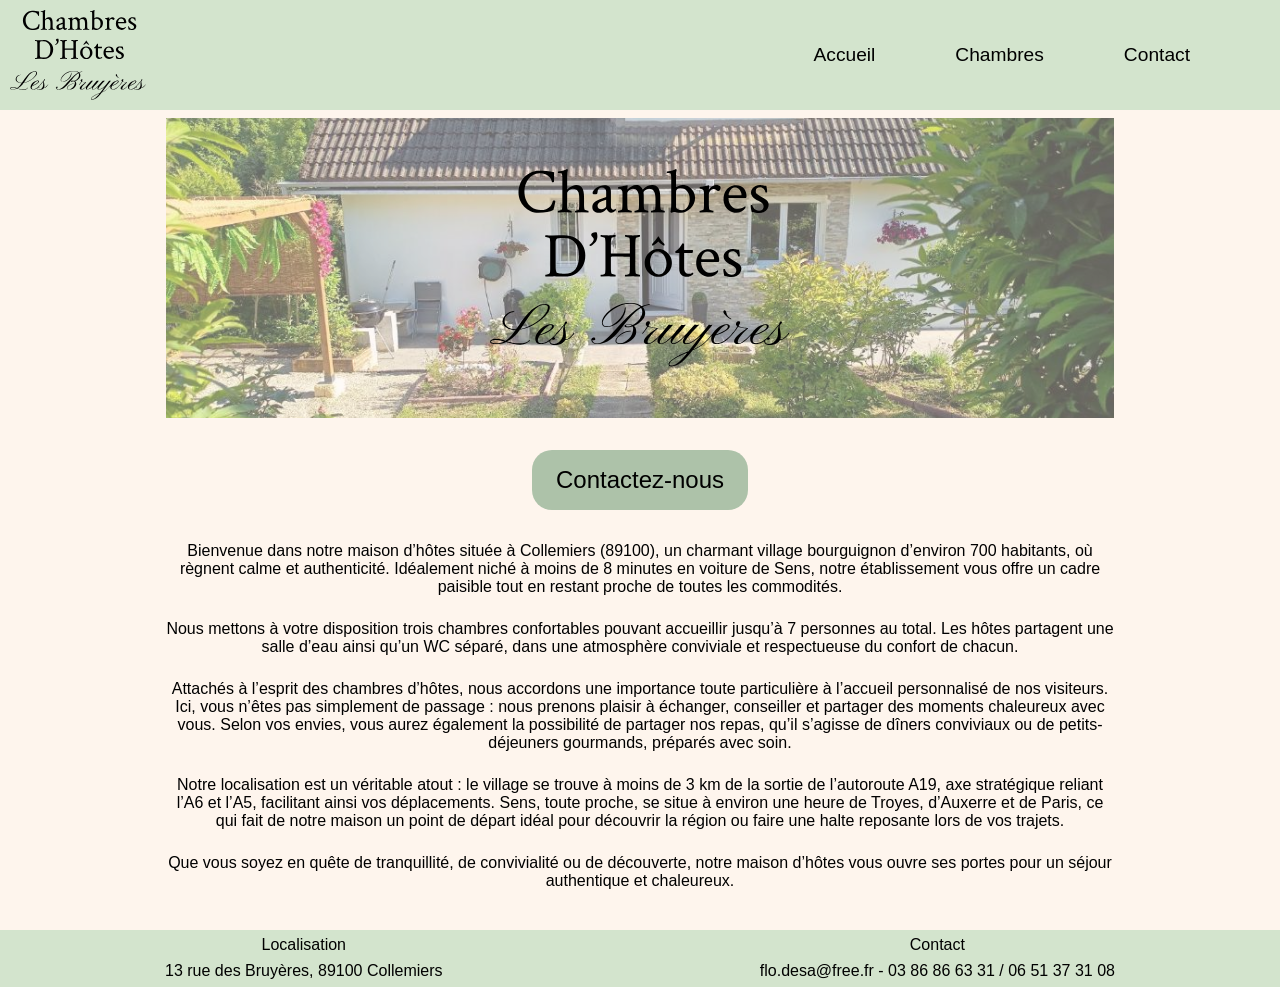
==== chambres.html @ 91926321 "Add chambres & contact" ====
<!DOCTYPE html>
<html lang="en">
<head>
    <meta charset="UTF-8">
    <meta name="viewport" content="width=device-width, initial-scale=1.0">
    <title>Chambres d'hôtes des Bruyères</title>
    <link rel="stylesheet" href="style.css">
</head>
<body>
    <div id="header"></div>

    <main id="mainAccueil">

        <div class="main-content">
            <img src="elements/Photo_Jardin_17.jpg" alt="Chambres d'hôtes des Bruyères" class="main-image">
            <img src="elements/Logo_ChambresDHotesLesBruyeres.svg" alt="Chambres d'hôtes des Bruyères" class="main-logo">
        </div>

        <button class="button" onclick="window.location.href='contact.html'">Contactez-nous</button>

        <div class="div-p">
            <p>
                Bienvenue dans notre maison d’hôtes située à Collemiers (89100), 
                un charmant village bourguignon d’environ 700 habitants, 
                où règnent calme et authenticité. 
                Idéalement niché à moins de 8 minutes en voiture de Sens, 
                notre établissement vous offre un cadre paisible tout en restant 
                proche de toutes les commodités.
            </p>
            <p>
                Nous mettons à votre disposition trois chambres confortables 
                pouvant accueillir jusqu’à 7 personnes au total. 
                Les hôtes partagent une salle d’eau ainsi qu’un WC séparé, 
                dans une atmosphère conviviale et respectueuse du confort de chacun.
            </p>
            <p>
                Attachés à l’esprit des chambres d’hôtes, 
                nous accordons une importance toute particulière à l’accueil 
                personnalisé de nos visiteurs. 
                Ici, vous n’êtes pas simplement de passage : nous prenons plaisir à échanger, 
                conseiller et partager des moments chaleureux avec vous. Selon vos envies, 
                vous aurez également la possibilité de partager nos repas, 
                qu’il s’agisse de dîners conviviaux ou de petits-déjeuners gourmands, 
                préparés avec soin.
            </p>
            <p>
                Notre localisation est un véritable atout : 
                le village se trouve à moins de 3 km de la sortie de l’autoroute A19, 
                axe stratégique reliant l’A6 et l’A5, facilitant ainsi vos déplacements. 
                Sens, toute proche, se situe à environ une heure de Troyes, d’Auxerre et de Paris, 
                ce qui fait de notre maison un point de départ idéal pour 
                découvrir la région ou faire une halte reposante lors de vos trajets.
            </p>
            <p>
                Que vous soyez en quête de tranquillité, de convivialité ou de découverte, 
                notre maison d’hôtes vous ouvre ses portes pour un séjour authentique et chaleureux.
            </p>
        </div>

    </main>

    <div id="footer"></div>

    <script>
        fetch("header.html")
            .then(res => res.text())
            .then(data => document.getElementById("header").innerHTML = data);

        fetch("footer.html")
            .then(res => res.text())
            .then(data => document.getElementById("footer").innerHTML = data);
    </script>
</body>
</html>
---- style.css ----
:root {
    --color-1: rgba(254, 245, 237, 1);
    --color-2: rgba(211, 228, 205, 1);
    --color-3: rgba(173, 194, 169, 1);
    --color-4: rgba(153, 167, 153, 1);
}

* {
    box-sizing: border-box;
    margin: 0;
    padding: 0;
}

html, body {
    font-family: 'Arial', sans-serif;
    background-color: var(--color-1);
    color: black;
    min-height: 100%;
}

body {
    display: flex;
    flex-direction: column;
}

main {
    flex: 1;
}

#header{
    background-color: var(--color-2);
    color: black;
    padding: 5px;
    display: flex;
    flex-direction: row;
    align-items: center;
    width: 100%;
}

.headerNav{
    color: black;
    text-decoration: none;
    font-size: 1.2rem;
} .headerNav:hover {
    text-decoration: underline;
} .headerNav:active {
    text-decoration: none;
}

#headerNavbar{
    display: flex;
    flex-direction: row;
    gap: 5rem;
    margin-left: auto;
    margin-right: 5rem;
}

#headerLogo{
    height: 90px;
}

#footer{
    background-color: var(--color-2);
    color: black;
    padding: 10px;
    text-align: center;
    width: 100%;
    display: flex;
    flex-direction: row;
    justify-content: space-around;
    bottom: 0;
    padding: 0.2rem;;
}

#footer-a{
    color: black;
    text-decoration: none;
} #footer a:hover {
    text-decoration: underline;
}

.footerColumn{
    display: flex;
    flex-direction: column;
    gap: 0.5rem;
}

.footerP{
    margin: 0;
}

#mainAccueil{
    display: flex;
    flex-direction: column;
    /*justify-content: center;*/
    align-items: center;
    padding: 0.5rem;
    gap: 2rem;
}

.main-content {
    width: 75%;
    height: 300px;
    display: flex;
    justify-content: center;
    align-items: center;
    position: relative;
}

.main-image {
    width: 100%;
    height: 100%;
    object-fit: cover;
    opacity: 0.6;
}

.main-logo {
    position: absolute;
    top: 50%;
    left: 50%;
    transform: translate(-50%, -50%);
    z-index: 1;
}

.button {
    padding: 1rem 1.5rem;
    font-size: 1.5rem;
    color: black;
    background-color: var(--color-3);
    border: none;
    border-radius: 20px;
    cursor: pointer;
}

.div-p{
    width: 75%;
    text-align: center;
    display: flex;
    justify-content: center;
    flex-direction: column;
    gap: 1.5rem;
    font-size: 1rem;
    margin-bottom: 2rem;
}
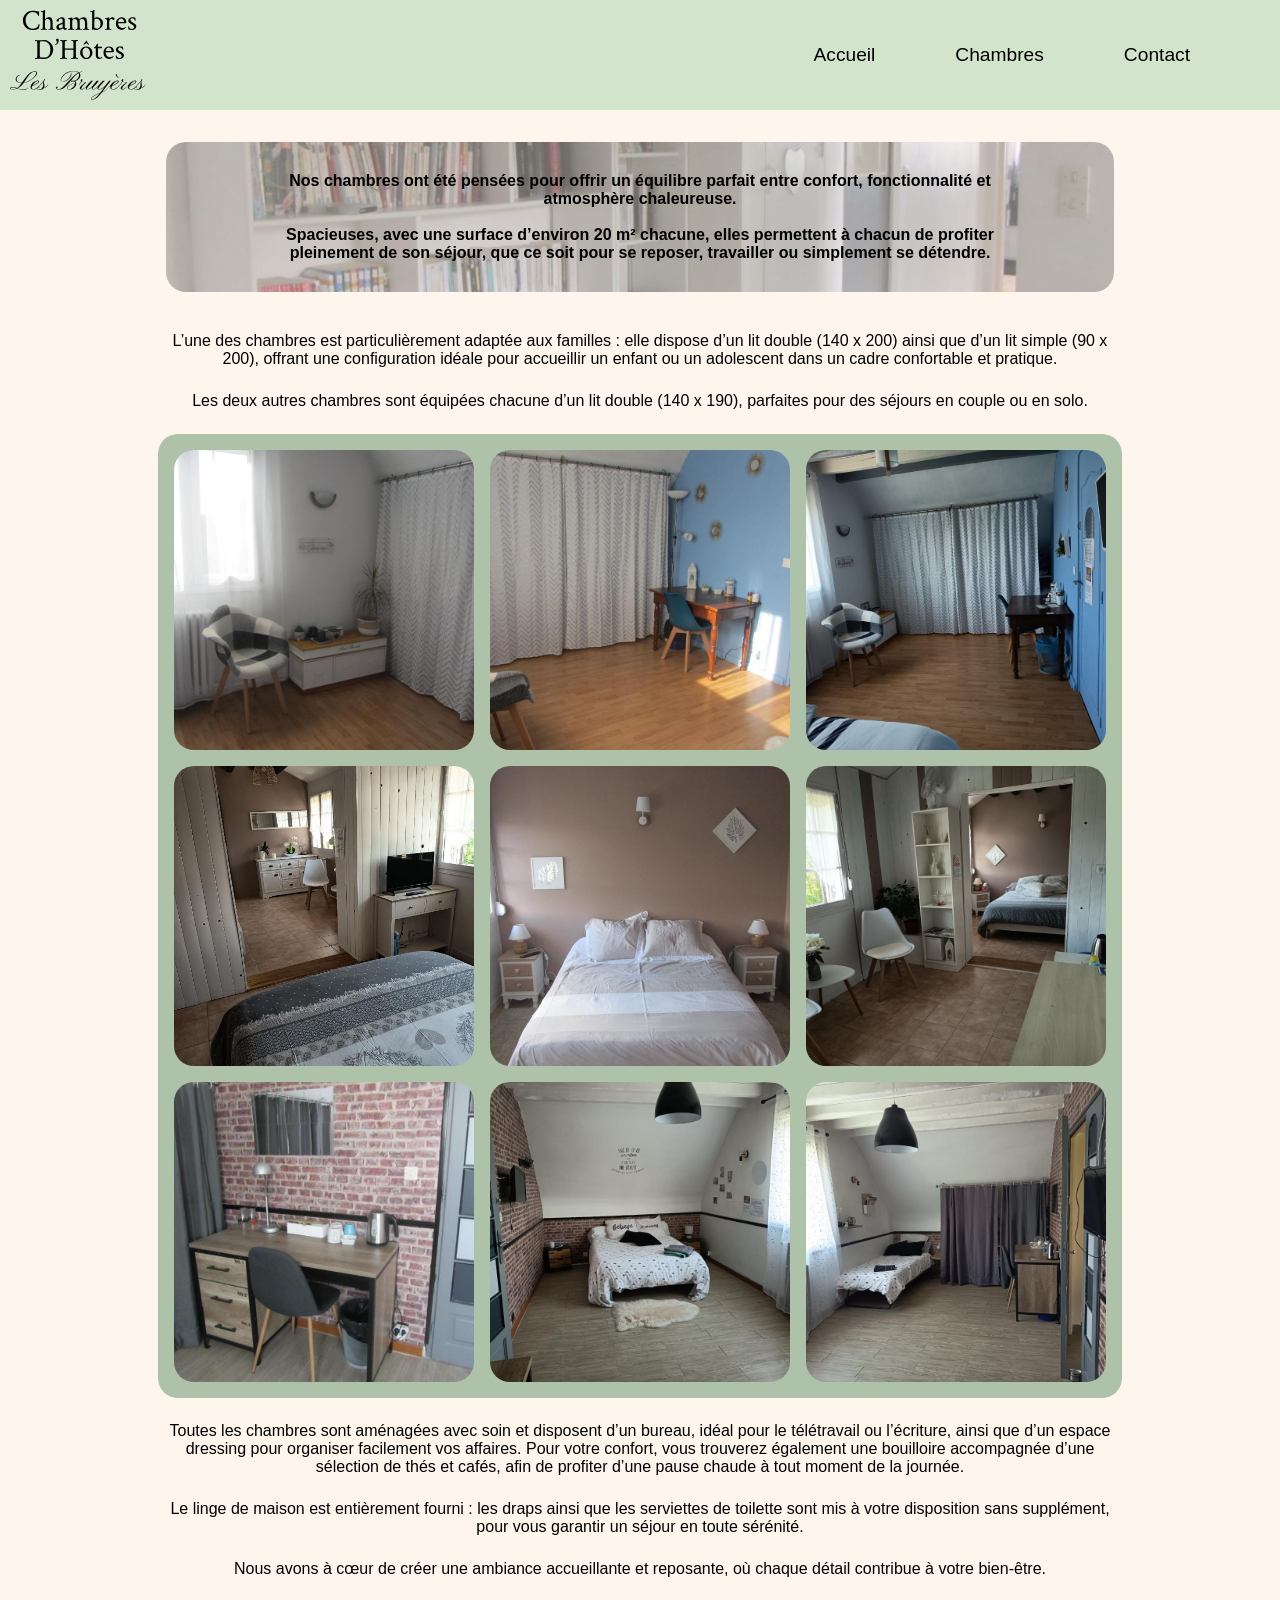
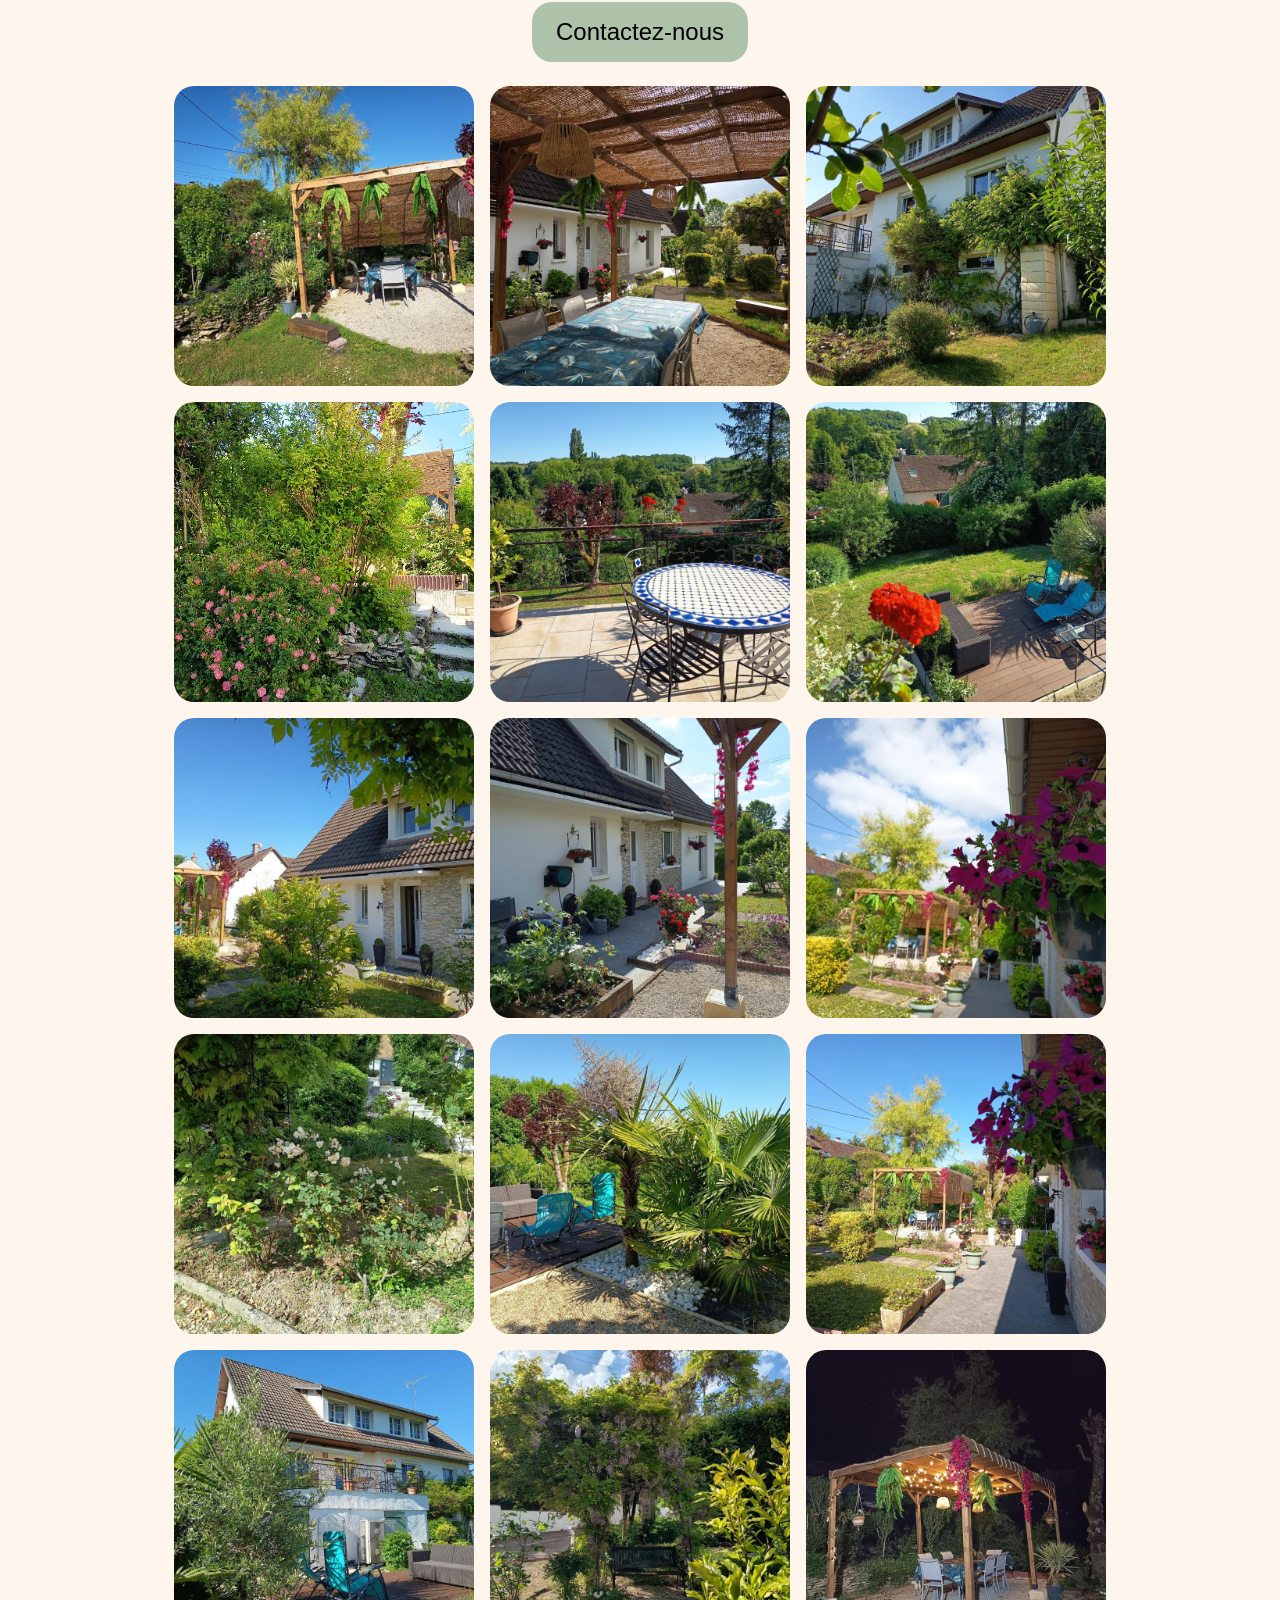
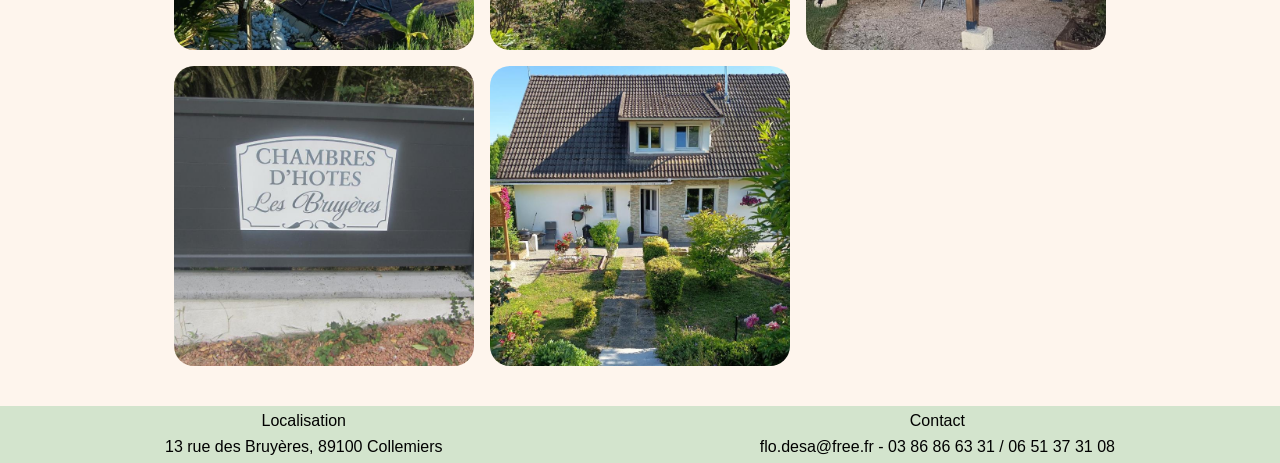
==== commit 8d929d44: "Update the Chambres page" ====
--- a/chambres.html
+++ b/chambres.html
@@ -9,52 +9,88 @@
 <body>
     <div id="header"></div>
 
-    <main id="mainAccueil">
+    <main id="mainChambres">
 
-        <div class="main-content">
-            <img src="elements/Photo_Jardin_17.jpg" alt="Chambres d'hôtes des Bruyères" class="main-image">
-            <img src="elements/Logo_ChambresDHotesLesBruyeres.svg" alt="Chambres d'hôtes des Bruyères" class="main-logo">
+        <div class="main-contentChambres">
+            <img src="elements/Photo_Autres_2.jpg" alt="Chambres d'hôtes des Bruyères" class="mainChambres-image">
+            <p class="mainChambres-text">
+                Nos chambres ont été pensées pour offrir un équilibre parfait entre confort, 
+                fonctionnalité et atmosphère chaleureuse.<br><br>
+                Spacieuses, avec une surface d’environ 20 m² chacune, 
+                elles permettent à chacun de profiter pleinement de son séjour, 
+                que ce soit pour se reposer, travailler ou simplement se détendre.
+            </p>
         </div>
 
-        <button class="button" onclick="window.location.href='contact.html'">Contactez-nous</button>
-
-        <div class="div-p">
+        <div class="div-contentChambres">
             <p>
-                Bienvenue dans notre maison d’hôtes située à Collemiers (89100), 
-                un charmant village bourguignon d’environ 700 habitants, 
-                où règnent calme et authenticité. 
-                Idéalement niché à moins de 8 minutes en voiture de Sens, 
-                notre établissement vous offre un cadre paisible tout en restant 
-                proche de toutes les commodités.
+                L’une des chambres est particulièrement adaptée aux familles : 
+                elle dispose d’un lit double (140 x 200) ainsi que d’un lit simple (90 x 200), 
+                offrant une configuration idéale pour accueillir un enfant ou un adolescent 
+                dans un cadre confortable et pratique.
             </p>
             <p>
-                Nous mettons à votre disposition trois chambres confortables 
-                pouvant accueillir jusqu’à 7 personnes au total. 
-                Les hôtes partagent une salle d’eau ainsi qu’un WC séparé, 
-                dans une atmosphère conviviale et respectueuse du confort de chacun.
+                Les deux autres chambres sont équipées chacune d’un lit double (140 x 190), 
+                parfaites pour des séjours en couple ou en solo.
+            </p>
+
+            <div id="div-main-imgChambres">
+                <div id="div-img-chambres">
+                    <img src="elements/Photo_Chambre1_1.jpg" alt="Chambre 1" class="img-chambres">
+                    <img src="elements/Photo_Chambre1_2.jpg" alt="Chambre 1" class="img-chambres">
+                    <img src="elements/Photo_Chambre1_3.jpg" alt="Chambre 1" class="img-chambres">
+                </div>
+                <div id="div-img-chambres">
+                    <img src="elements/Photo_Chambre2_2.jpg" alt="Chambre 1" class="img-chambres">
+                    <img src="elements/Photo_Chambre2_3.jpg" alt="Chambre 1" class="img-chambres">
+                    <img src="elements/Photo_Chambre2_4.jpg" alt="Chambre 1" class="img-chambres">
+                </div>
+                <div id="div-img-chambres">
+                    <img src="elements/Photo_Chambre3_1.jpg" alt="Chambre 1" class="img-chambres">
+                    <img src="elements/Photo_Chambre3_2.jpg" alt="Chambre 1" class="img-chambres">
+                    <img src="elements/Photo_Chambre3_3.jpg" alt="Chambre 1" class="img-chambres">
+                </div>
+            </div>
+
+            <p>
+                Toutes les chambres sont aménagées avec soin et disposent d’un bureau, 
+                idéal pour le télétravail ou l’écriture, ainsi que d’un espace dressing 
+                pour organiser facilement vos affaires. Pour votre confort, 
+                vous trouverez également une bouilloire accompagnée d’une sélection 
+                de thés et cafés, afin de profiter d’une pause chaude à tout moment de la journée.
             </p>
             <p>
-                Attachés à l’esprit des chambres d’hôtes, 
-                nous accordons une importance toute particulière à l’accueil 
-                personnalisé de nos visiteurs. 
-                Ici, vous n’êtes pas simplement de passage : nous prenons plaisir à échanger, 
-                conseiller et partager des moments chaleureux avec vous. Selon vos envies, 
-                vous aurez également la possibilité de partager nos repas, 
-                qu’il s’agisse de dîners conviviaux ou de petits-déjeuners gourmands, 
-                préparés avec soin.
+                Le linge de maison est entièrement fourni : les draps ainsi que les serviettes 
+                de toilette sont mis à votre disposition sans supplément, 
+                pour vous garantir un séjour en toute sérénité.
             </p>
             <p>
-                Notre localisation est un véritable atout : 
-                le village se trouve à moins de 3 km de la sortie de l’autoroute A19, 
-                axe stratégique reliant l’A6 et l’A5, facilitant ainsi vos déplacements. 
-                Sens, toute proche, se situe à environ une heure de Troyes, d’Auxerre et de Paris, 
-                ce qui fait de notre maison un point de départ idéal pour 
-                découvrir la région ou faire une halte reposante lors de vos trajets.
+                Nous avons à cœur de créer une ambiance accueillante et reposante, 
+                où chaque détail contribue à votre bien-être.
             </p>
-            <p>
-                Que vous soyez en quête de tranquillité, de convivialité ou de découverte, 
-                notre maison d’hôtes vous ouvre ses portes pour un séjour authentique et chaleureux.
-            </p>
+
+            <button class="button" onclick="window.location.href='contact.html'">Contactez-nous</button>
+
+            <div id="img-gallery">
+                <img src="elements/Photo_Jardin_1.jpg" alt="Photo du jardin 1" class="img-chambres">
+                <img src="elements/Photo_Jardin_2.jpg" alt="Photo du jardin 2" class="img-chambres">
+                <img src="elements/Photo_Jardin_3.jpg" alt="Photo du jardin 3" class="img-chambres">
+                <img src="elements/Photo_Jardin_4.jpg" alt="Photo du jardin 4" class="img-chambres">
+                <img src="elements/Photo_Jardin_5.jpg" alt="Photo du jardin 5" class="img-chambres">
+                <img src="elements/Photo_Jardin_6.jpg" alt="Photo du jardin 6" class="img-chambres">
+                <img src="elements/Photo_Jardin_7.jpg" alt="Photo du jardin 7" class="img-chambres">
+                <img src="elements/Photo_Jardin_8.jpg" alt="Photo du jardin 8" class="img-chambres">
+                <img src="elements/Photo_Jardin_9.jpg" alt="Photo du jardin 9" class="img-chambres">
+                <img src="elements/Photo_Jardin_10.jpg" alt="Photo du jardin 10" class="img-chambres">
+                <img src="elements/Photo_Jardin_11.jpg" alt="Photo du jardin 11" class="img-chambres">
+                <img src="elements/Photo_Jardin_12.jpg" alt="Photo du jardin 12" class="img-chambres">
+                <img src="elements/Photo_Jardin_13.jpg" alt="Photo du jardin 13" class="img-chambres">
+                <img src="elements/Photo_Jardin_14.jpg" alt="Photo du jardin 14" class="img-chambres">
+                <img src="elements/Photo_Jardin_15.jpg" alt="Photo du jardin 15" class="img-chambres">
+                <img src="elements/Photo_Jardin_16.jpg" alt="Photo du jardin 16" class="img-chambres">
+                <img src="elements/Photo_Jardin_17.jpg" alt="Photo du jardin 17" class="img-chambres">
+            </div>
+
         </div>
 
     </main>
--- a/style.css
+++ b/style.css
@@ -98,6 +98,15 @@
     gap: 2rem;
 }
 
+#mainChambres{
+    display: flex;
+    flex-direction: column;
+    /*justify-content: center;*/
+    align-items: center;
+    padding: 0.5rem;
+    gap: 2rem;
+}
+
 .main-content {
     width: 75%;
     height: 300px;
@@ -105,6 +114,17 @@
     justify-content: center;
     align-items: center;
     position: relative;
+}
+
+.main-contentChambres {
+    width: 75%;
+    height: 150px;
+    display: flex;
+    justify-content: center;
+    align-items: center;
+    position: relative;
+    margin-top: 1.5rem;
+    margin-bottom: 0.5rem;
 }
 
 .main-image {
@@ -113,6 +133,15 @@
     object-fit: cover;
     opacity: 0.6;
 }
+
+.mainChambres-image {
+    width: 100%;
+    height: 100%;
+    object-fit: cover;
+    opacity: 0.6;
+    border-radius: 20px;
+}
+
 
 .main-logo {
     position: absolute;
@@ -122,7 +151,19 @@
     z-index: 1;
 }
 
+.mainChambres-text {
+    position: absolute;
+    top: 50%;
+    left: 50%;
+    transform: translate(-50%, -50%);
+    z-index: 1;
+    text-align: center;
+    font-weight: bold;
+    width: 80%;
+}
+
 .button {
+    width: fit-content;
     padding: 1rem 1.5rem;
     font-size: 1.5rem;
     color: black;
@@ -130,6 +171,10 @@
     border: none;
     border-radius: 20px;
     cursor: pointer;
+} .button:hover {
+    background-color: var(--color-4);
+} .button:active {
+    background-color: var(--color-3);
 }
 
 .div-p{
@@ -141,4 +186,50 @@
     gap: 1.5rem;
     font-size: 1rem;
     margin-bottom: 2rem;
+}
+
+.div-contentChambres{
+    width: 75%;
+    text-align: center;
+    display: flex;
+    justify-content: center;
+    align-items: center;
+    flex-direction: column;
+    gap: 1.5rem;
+    font-size: 1rem;
+    margin-bottom: 2rem;
+}
+
+#div-main-imgChambres{
+    display: flex;
+    flex-direction: column;
+    justify-content: center;
+    align-items: center;
+    gap: 1rem;
+    background-color: var(--color-3);
+    padding: 1rem;
+    border-radius: 20px;
+}
+
+#div-img-chambres{
+    width: 100%;
+    display: flex;
+    flex-direction: row;
+    justify-content: center;
+    align-items: center;
+    gap: 1rem;
+}
+
+.img-chambres{
+    width: 300px;
+    height: 300px;
+    object-fit: cover;
+    border-radius: 20px;
+    overflow: hidden;
+}
+
+#img-gallery{
+    display: grid;
+    grid-template-columns: repeat(3, 1fr);
+    gap: 1rem;
 }
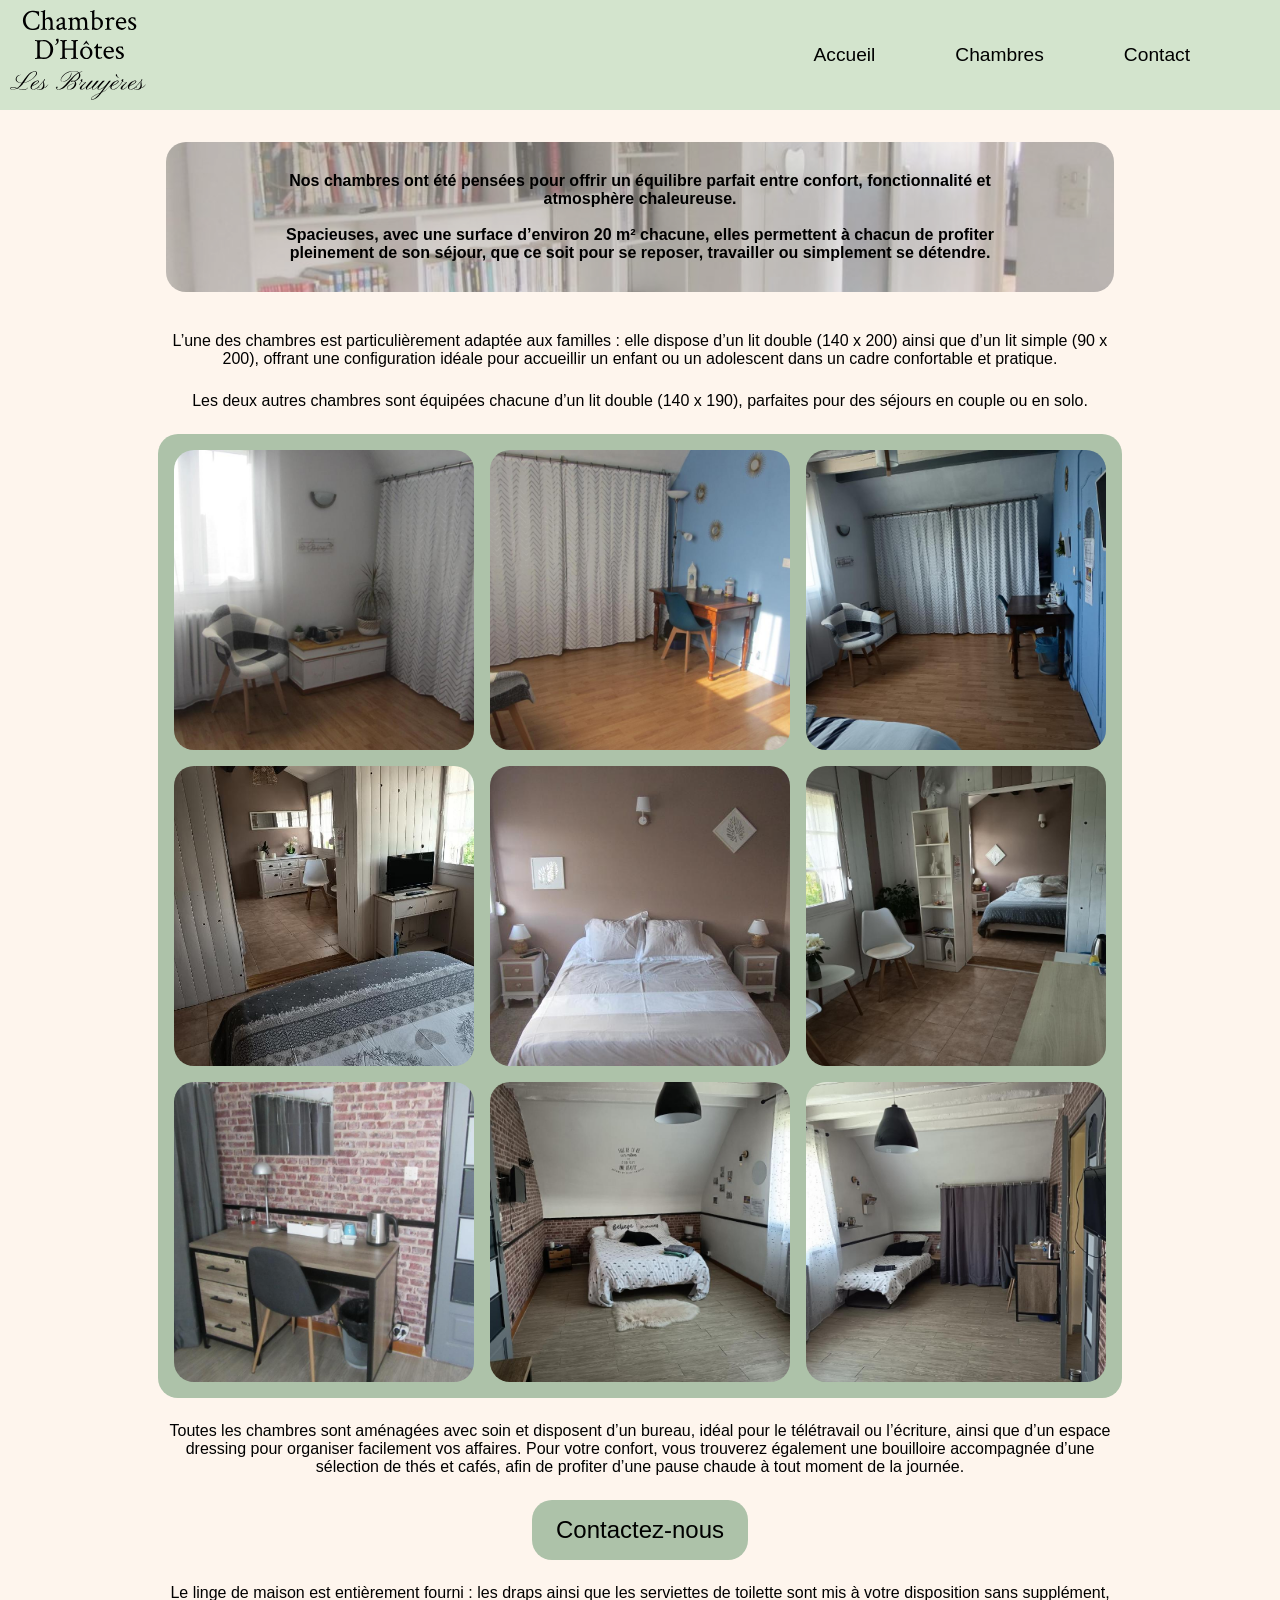
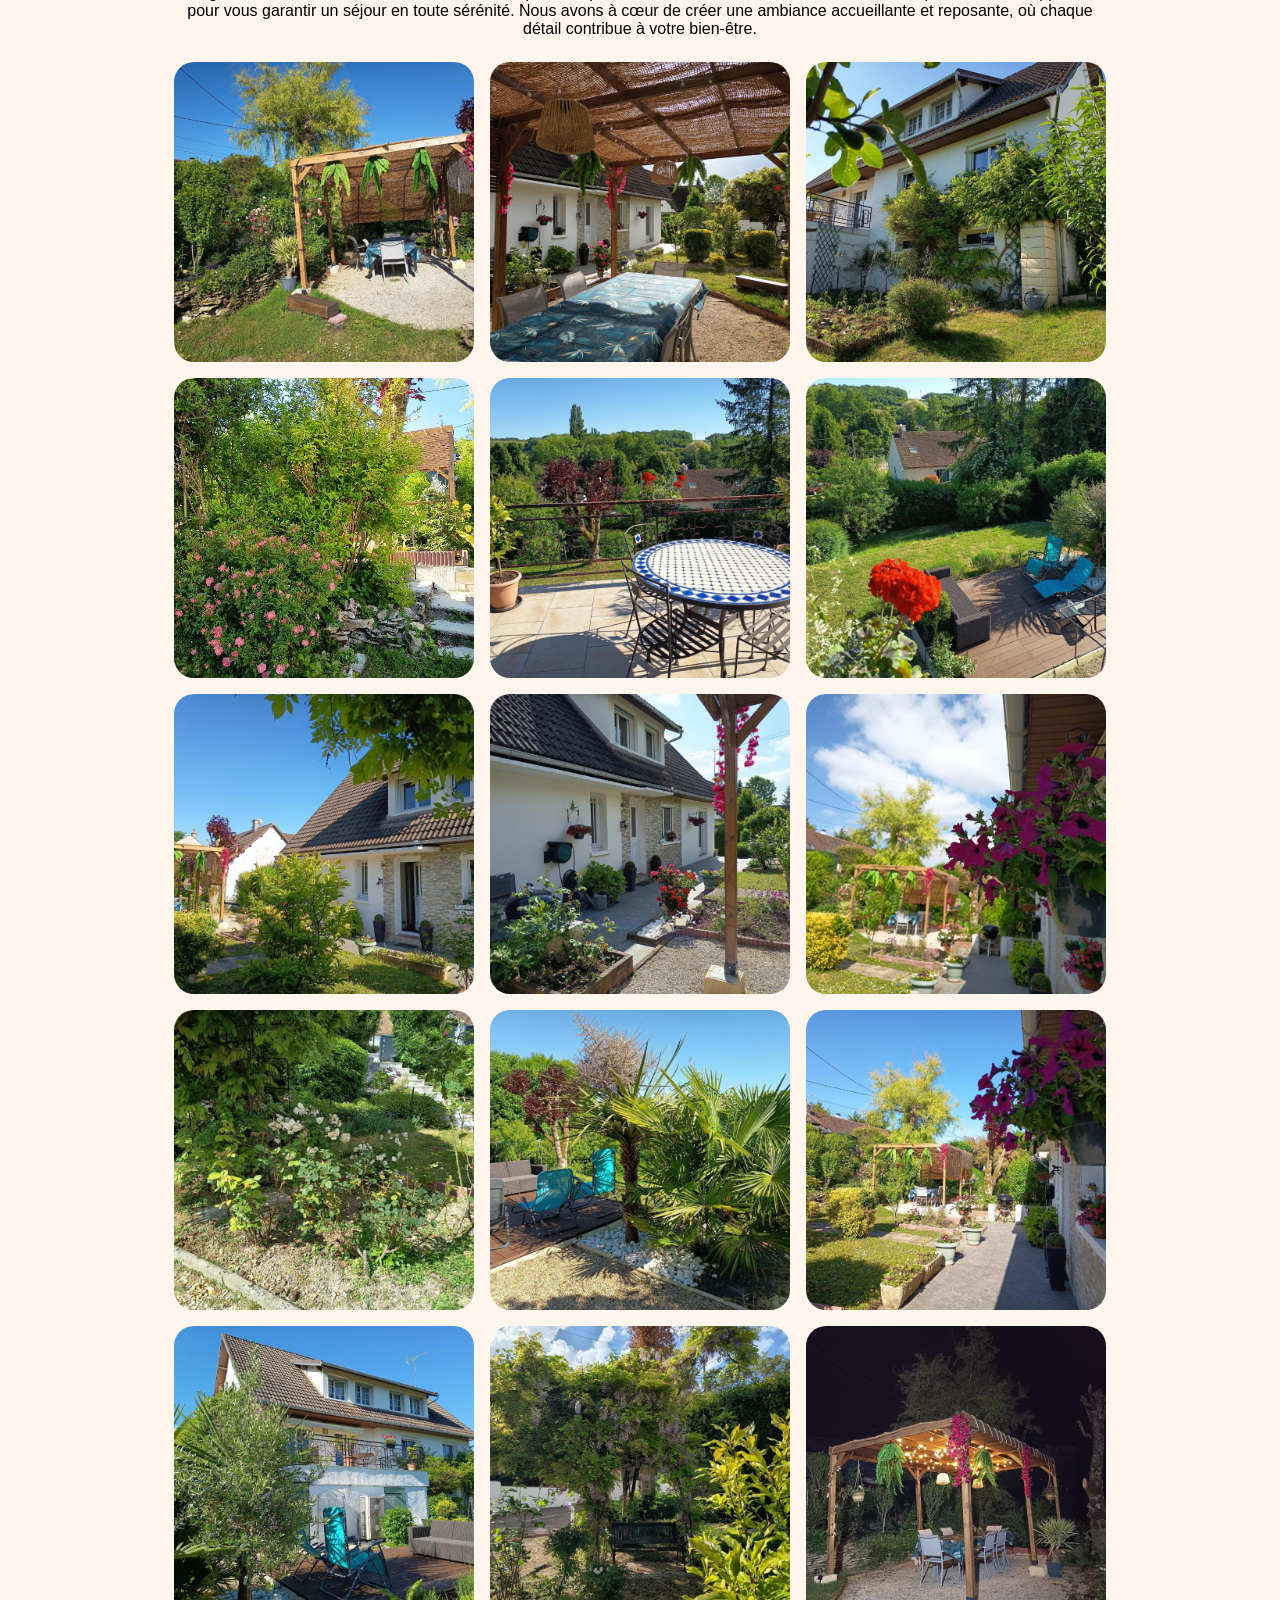
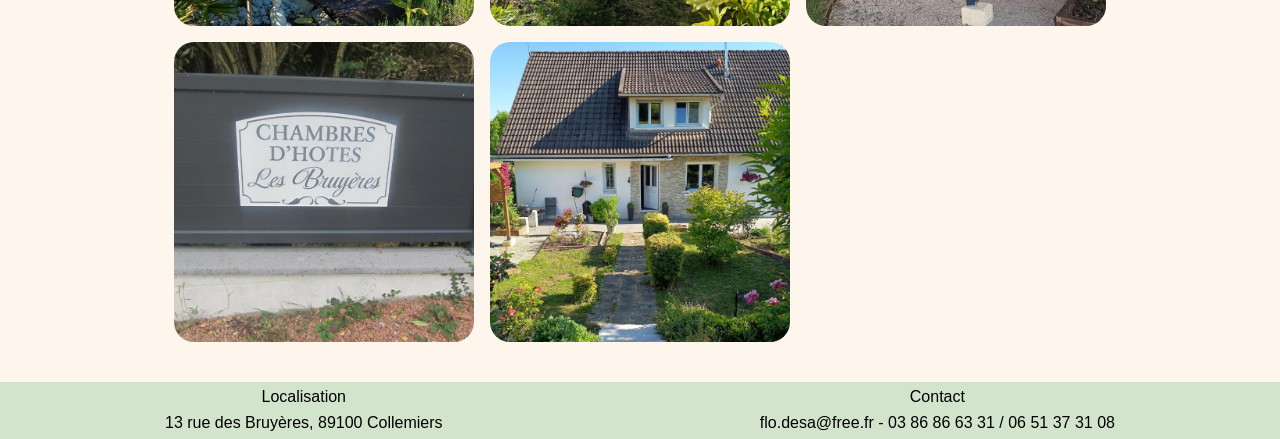
==== commit 9722d1e3: "Update layout texts" ====
--- a/chambres.html
+++ b/chambres.html
@@ -59,17 +59,16 @@
                 vous trouverez également une bouilloire accompagnée d’une sélection 
                 de thés et cafés, afin de profiter d’une pause chaude à tout moment de la journée.
             </p>
+
+            <button class="button" onclick="window.location.href='contact.html'">Contactez-nous</button>
+
             <p>
                 Le linge de maison est entièrement fourni : les draps ainsi que les serviettes 
                 de toilette sont mis à votre disposition sans supplément, 
                 pour vous garantir un séjour en toute sérénité.
-            </p>
-            <p>
                 Nous avons à cœur de créer une ambiance accueillante et reposante, 
                 où chaque détail contribue à votre bien-être.
             </p>
-
-            <button class="button" onclick="window.location.href='contact.html'">Contactez-nous</button>
 
             <div id="img-gallery">
                 <img src="elements/Photo_Jardin_1.jpg" alt="Photo du jardin 1" class="img-chambres">
--- a/style.css
+++ b/style.css
@@ -16,15 +16,12 @@
     background-color: var(--color-1);
     color: black;
     min-height: 100%;
+    height: 100%;
 }
 
 body {
     display: flex;
     flex-direction: column;
-}
-
-main {
-    flex: 1;
 }
 
 #header{
@@ -69,7 +66,7 @@
     flex-direction: row;
     justify-content: space-around;
     bottom: 0;
-    padding: 0.2rem;;
+    padding: 0.2rem;
 }
 
 #footer-a{
@@ -89,6 +86,10 @@
     margin: 0;
 }
 
+main {
+    flex: 1;
+}
+
 #mainAccueil{
     display: flex;
     flex-direction: column;
@@ -105,6 +106,16 @@
     align-items: center;
     padding: 0.5rem;
     gap: 2rem;
+}
+
+#mainContact{
+    display: flex;
+    flex-direction: column;
+    /*justify-content: center;*/
+    align-items: center;
+    padding: 0.5rem;
+    gap: 2rem;
+    flex: 1;
 }
 
 .main-content {
@@ -125,6 +136,18 @@
     position: relative;
     margin-top: 1.5rem;
     margin-bottom: 0.5rem;
+}
+
+.main-contentContact {
+    width: 75%;
+    height: 80%;
+    display: flex;
+    justify-content:space-between;
+    align-items: center;
+    background-color: var(--color-2);
+    padding-top: 2rem;
+    padding-bottom: 2rem;
+    margin-top: 2rem;
 }
 
 .main-image {
@@ -149,6 +172,11 @@
     left: 50%;
     transform: translate(-50%, -50%);
     z-index: 1;
+}
+
+.main-logoContact {
+    width: 50%;
+    height:auto;
 }
 
 .mainChambres-text {
@@ -182,6 +210,7 @@
     text-align: center;
     display: flex;
     justify-content: center;
+    align-items: center;
     flex-direction: column;
     gap: 1.5rem;
     font-size: 1rem;
@@ -232,4 +261,45 @@
     display: grid;
     grid-template-columns: repeat(3, 1fr);
     gap: 1rem;
+}
+
+#ContactInfoContainer{
+    display: flex;
+    flex-direction: column;
+    justify-content: center;
+    align-items: center;
+    gap: 3rem;
+    padding: 1rem;
+    width: 30%;
+}
+
+#ContactInfo{
+    display: flex;
+    flex-direction: column;
+    justify-content: center;
+    align-items: center;
+    gap: 1rem;
+    font-size: 1.3rem;
+}
+
+.contact-a{
+    color: black;
+    text-decoration: none;
+} .contact-a:hover {
+    text-decoration: underline;
+} .contact-a:active {
+    text-decoration: none;
+}
+
+#mapContainer{
+    width: 70%;
+    height: 100%;
+    display: flex;
+    justify-content: center;
+    align-items: center;
+}
+
+#map{
+    width: 900px;
+    height: 500px;
 }
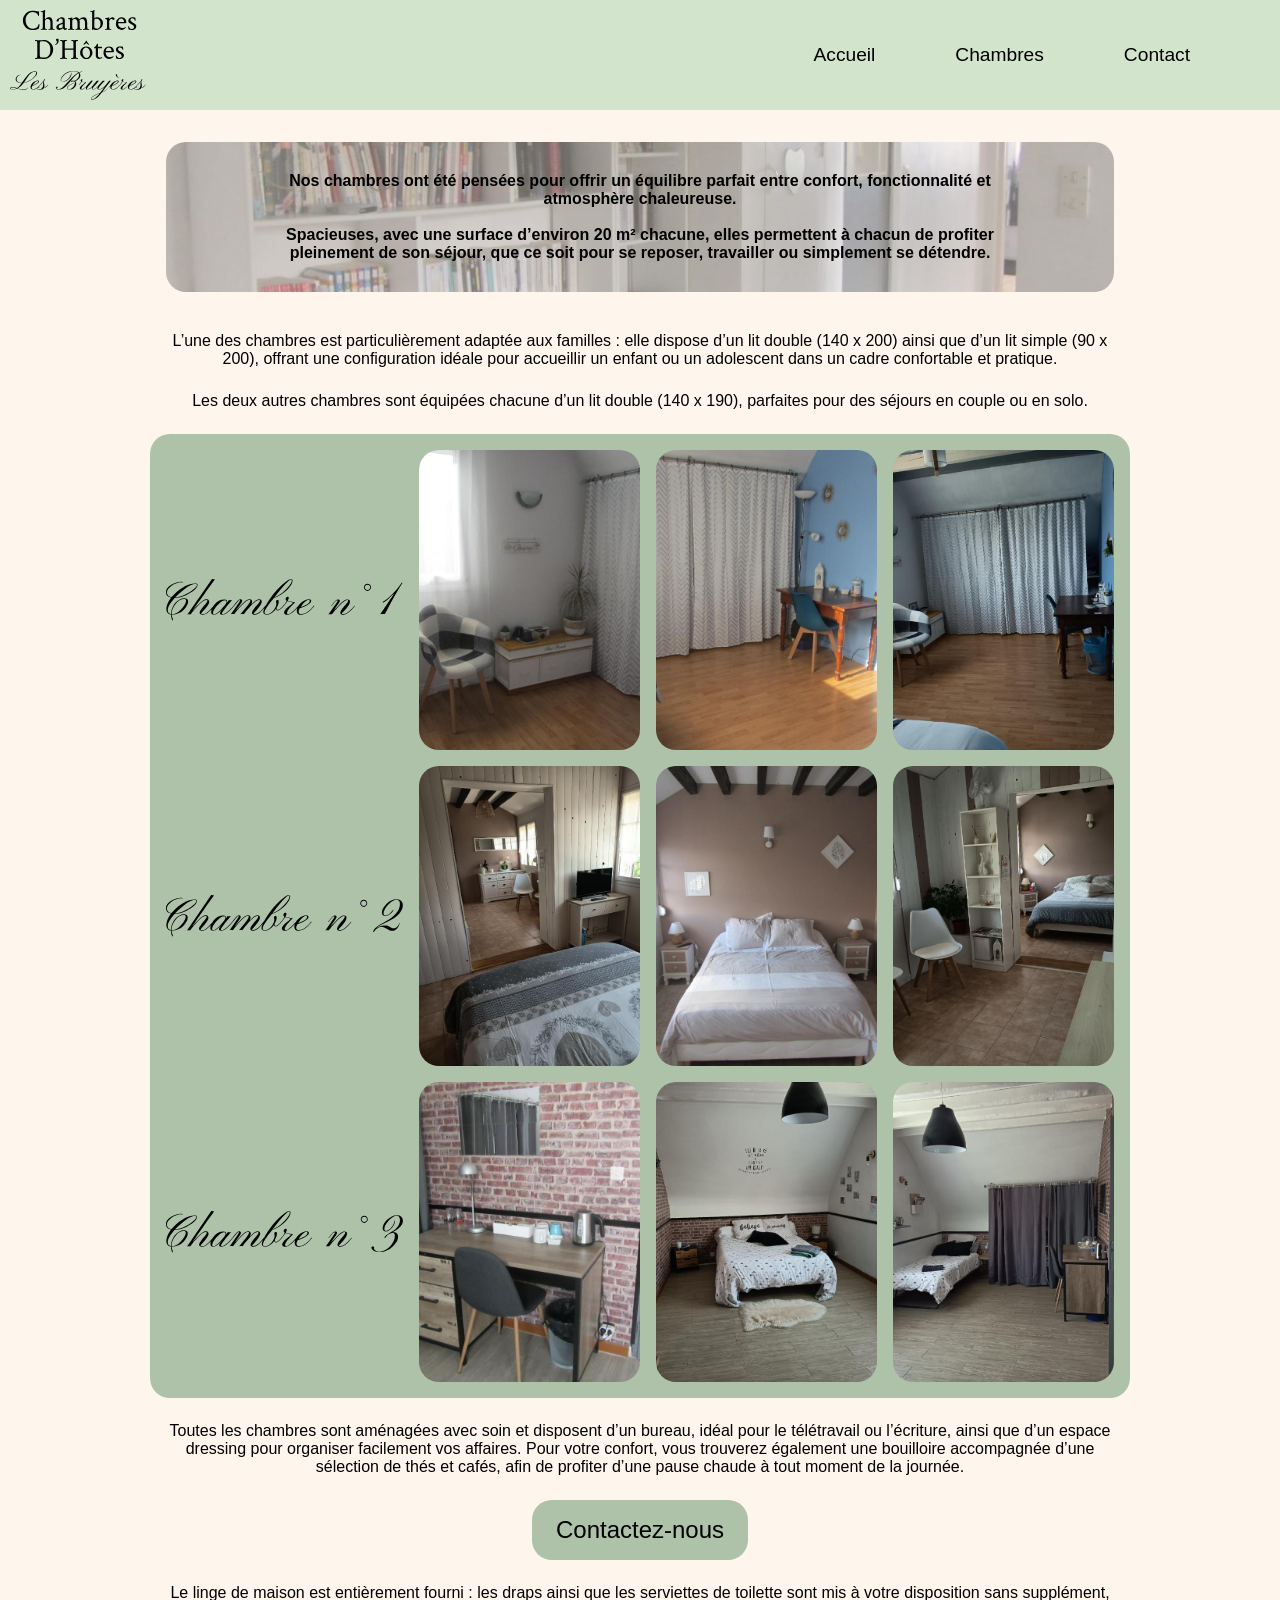
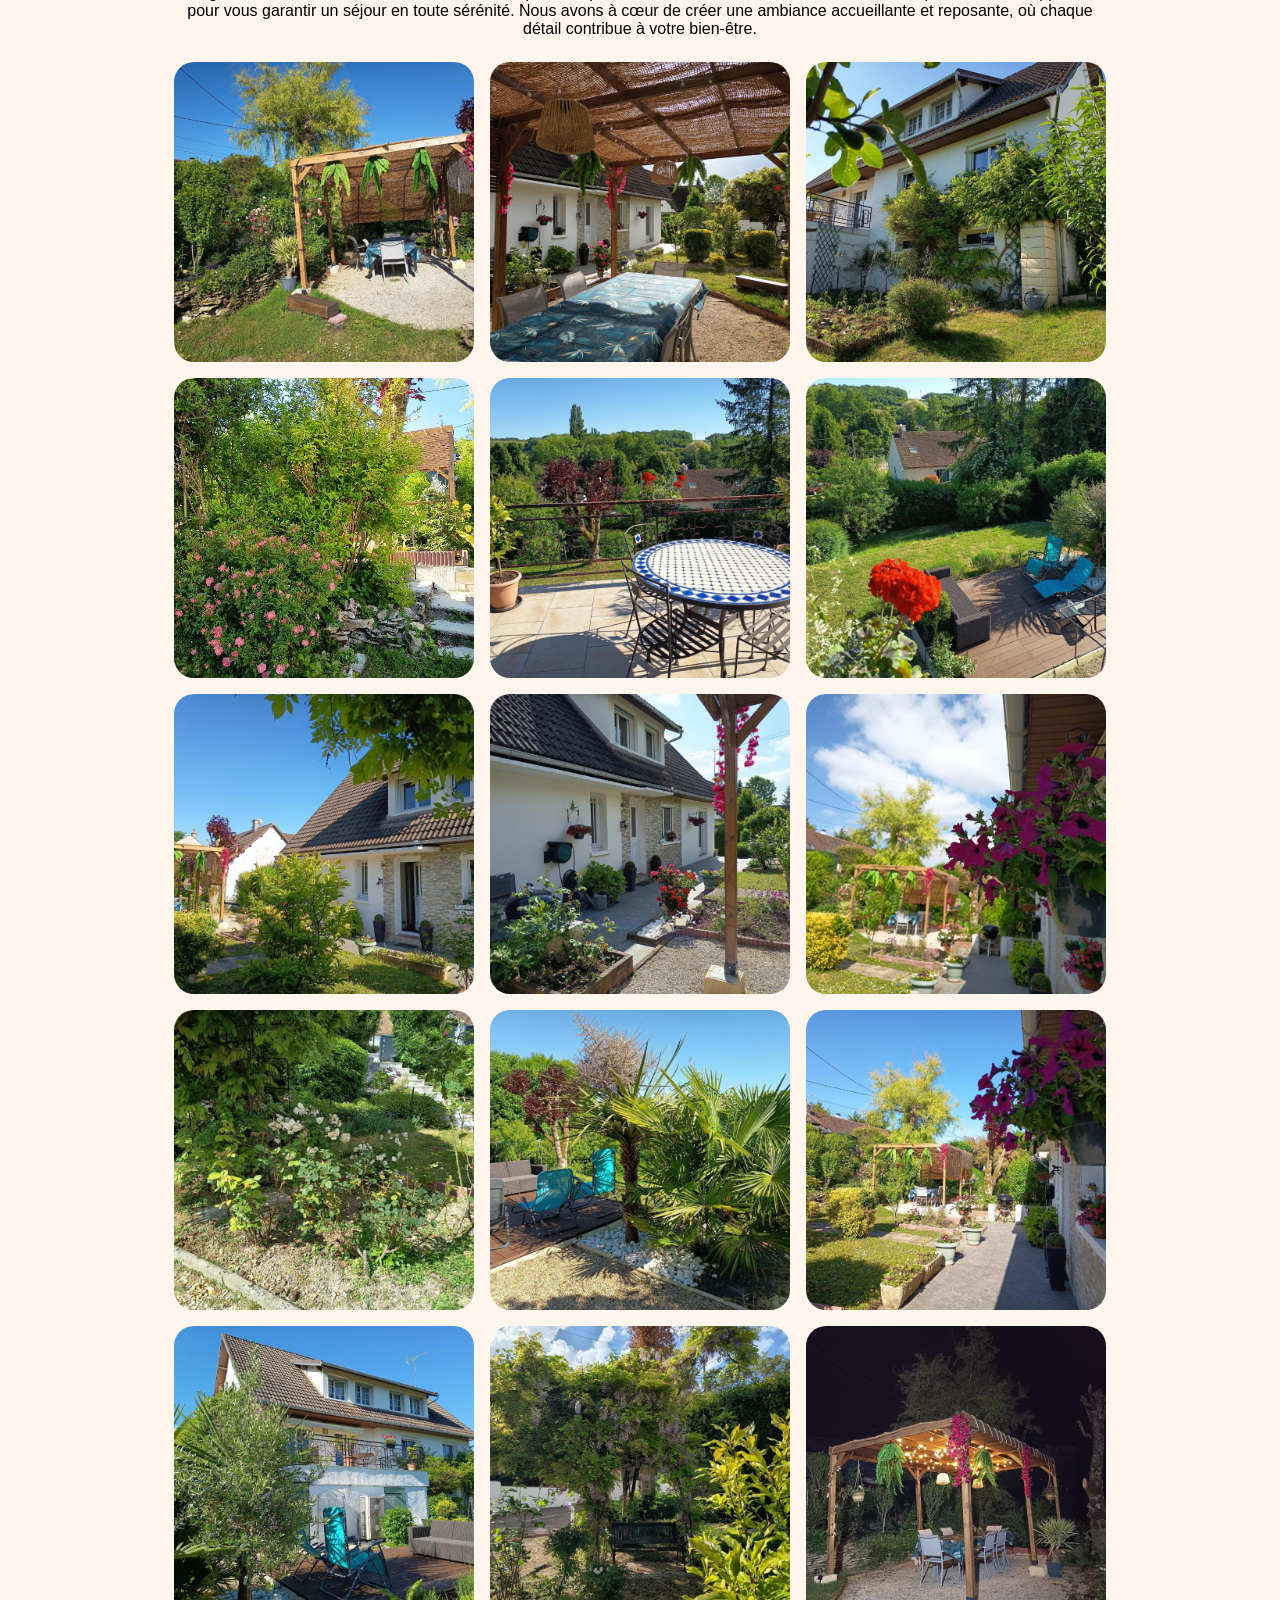
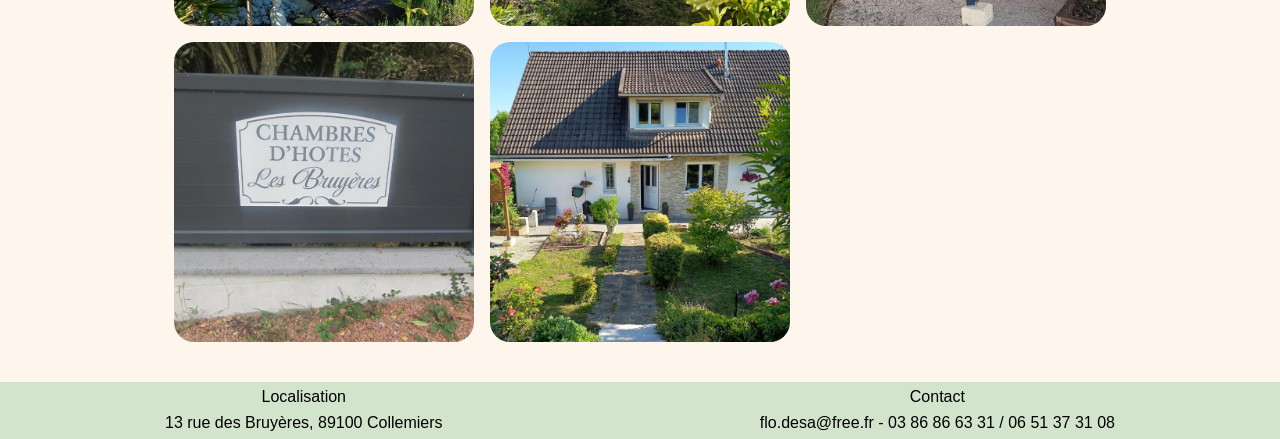
==== commit 17ad524d: "Add number bedroom at chambres page" ====
--- a/chambres.html
+++ b/chambres.html
@@ -36,19 +36,22 @@
 
             <div id="div-main-imgChambres">
                 <div id="div-img-chambres">
+                    <img src="elements/Chambre n°1.svg" alt="Chambre 1" class="img-Numerochambre">
                     <img src="elements/Photo_Chambre1_1.jpg" alt="Chambre 1" class="img-chambres">
                     <img src="elements/Photo_Chambre1_2.jpg" alt="Chambre 1" class="img-chambres">
                     <img src="elements/Photo_Chambre1_3.jpg" alt="Chambre 1" class="img-chambres">
                 </div>
                 <div id="div-img-chambres">
-                    <img src="elements/Photo_Chambre2_2.jpg" alt="Chambre 1" class="img-chambres">
-                    <img src="elements/Photo_Chambre2_3.jpg" alt="Chambre 1" class="img-chambres">
-                    <img src="elements/Photo_Chambre2_4.jpg" alt="Chambre 1" class="img-chambres">
+                    <img src="elements/Chambre n°2.svg" alt="Chambre 2" class="img-Numerochambre">
+                    <img src="elements/Photo_Chambre2_2.jpg" alt="Chambre 2" class="img-chambres">
+                    <img src="elements/Photo_Chambre2_3.jpg" alt="Chambre 2" class="img-chambres">
+                    <img src="elements/Photo_Chambre2_4.jpg" alt="Chambre 2" class="img-chambres">
                 </div>
                 <div id="div-img-chambres">
-                    <img src="elements/Photo_Chambre3_1.jpg" alt="Chambre 1" class="img-chambres">
-                    <img src="elements/Photo_Chambre3_2.jpg" alt="Chambre 1" class="img-chambres">
-                    <img src="elements/Photo_Chambre3_3.jpg" alt="Chambre 1" class="img-chambres">
+                    <img src="elements/Chambre n°3.svg" alt="Chambre 3" class="img-Numerochambre">
+                    <img src="elements/Photo_Chambre3_1.jpg" alt="Chambre 3" class="img-chambres">
+                    <img src="elements/Photo_Chambre3_2.jpg" alt="Chambre 3" class="img-chambres">
+                    <img src="elements/Photo_Chambre3_3.jpg" alt="Chambre 3" class="img-chambres">
                 </div>
             </div>
 
@@ -71,23 +74,23 @@
             </p>
 
             <div id="img-gallery">
-                <img src="elements/Photo_Jardin_1.jpg" alt="Photo du jardin 1" class="img-chambres">
-                <img src="elements/Photo_Jardin_2.jpg" alt="Photo du jardin 2" class="img-chambres">
-                <img src="elements/Photo_Jardin_3.jpg" alt="Photo du jardin 3" class="img-chambres">
-                <img src="elements/Photo_Jardin_4.jpg" alt="Photo du jardin 4" class="img-chambres">
-                <img src="elements/Photo_Jardin_5.jpg" alt="Photo du jardin 5" class="img-chambres">
-                <img src="elements/Photo_Jardin_6.jpg" alt="Photo du jardin 6" class="img-chambres">
-                <img src="elements/Photo_Jardin_7.jpg" alt="Photo du jardin 7" class="img-chambres">
-                <img src="elements/Photo_Jardin_8.jpg" alt="Photo du jardin 8" class="img-chambres">
-                <img src="elements/Photo_Jardin_9.jpg" alt="Photo du jardin 9" class="img-chambres">
-                <img src="elements/Photo_Jardin_10.jpg" alt="Photo du jardin 10" class="img-chambres">
-                <img src="elements/Photo_Jardin_11.jpg" alt="Photo du jardin 11" class="img-chambres">
-                <img src="elements/Photo_Jardin_12.jpg" alt="Photo du jardin 12" class="img-chambres">
-                <img src="elements/Photo_Jardin_13.jpg" alt="Photo du jardin 13" class="img-chambres">
-                <img src="elements/Photo_Jardin_14.jpg" alt="Photo du jardin 14" class="img-chambres">
-                <img src="elements/Photo_Jardin_15.jpg" alt="Photo du jardin 15" class="img-chambres">
-                <img src="elements/Photo_Jardin_16.jpg" alt="Photo du jardin 16" class="img-chambres">
-                <img src="elements/Photo_Jardin_17.jpg" alt="Photo du jardin 17" class="img-chambres">
+                <img src="elements/Photo_Jardin_1.jpg" alt="Photo du jardin 1" class="img-jardin">
+                <img src="elements/Photo_Jardin_2.jpg" alt="Photo du jardin 2" class="img-jardin">
+                <img src="elements/Photo_Jardin_3.jpg" alt="Photo du jardin 3" class="img-jardin">
+                <img src="elements/Photo_Jardin_4.jpg" alt="Photo du jardin 4" class="img-jardin">
+                <img src="elements/Photo_Jardin_5.jpg" alt="Photo du jardin 5" class="img-jardin">
+                <img src="elements/Photo_Jardin_6.jpg" alt="Photo du jardin 6" class="img-jardin">
+                <img src="elements/Photo_Jardin_7.jpg" alt="Photo du jardin 7" class="img-jardin">
+                <img src="elements/Photo_Jardin_8.jpg" alt="Photo du jardin 8" class="img-jardin">
+                <img src="elements/Photo_Jardin_9.jpg" alt="Photo du jardin 9" class="img-jardin">
+                <img src="elements/Photo_Jardin_10.jpg" alt="Photo du jardin 10" class="img-jardin">
+                <img src="elements/Photo_Jardin_11.jpg" alt="Photo du jardin 11" class="img-jardin">
+                <img src="elements/Photo_Jardin_12.jpg" alt="Photo du jardin 12" class="img-jardin">
+                <img src="elements/Photo_Jardin_13.jpg" alt="Photo du jardin 13" class="img-jardin">
+                <img src="elements/Photo_Jardin_14.jpg" alt="Photo du jardin 14" class="img-jardin">
+                <img src="elements/Photo_Jardin_15.jpg" alt="Photo du jardin 15" class="img-jardin">
+                <img src="elements/Photo_Jardin_16.jpg" alt="Photo du jardin 16" class="img-jardin">
+                <img src="elements/Photo_Jardin_17.jpg" alt="Photo du jardin 17" class="img-jardin">
             </div>
 
         </div>
--- a/style.css
+++ b/style.css
@@ -249,6 +249,11 @@
     gap: 1rem;
 }
 
+.img-Numerochambre{
+    width: 25%;
+    height: auto;
+}
+
 .img-chambres{
     width: 300px;
     height: 300px;
@@ -257,6 +262,14 @@
     overflow: hidden;
 }
 
+.img-jardin{
+    width: 300px;
+    height: 300px;
+    object-fit: cover;
+    border-radius: 20px;
+    overflow: hidden;
+}
+
 #img-gallery{
     display: grid;
     grid-template-columns: repeat(3, 1fr);
@@ -302,4 +315,191 @@
 #map{
     width: 900px;
     height: 500px;
+}
+
+/* MEDIA QUERIES */
+
+@media (max-width: 1800px) {
+    .main-contentContact {
+        width: 90%;
+        height: auto;
+        flex-direction: column;
+        gap: 1rem;
+    }
+
+    #ContactInfoContainer {
+        width: 100%;
+    }
+
+    #mapContainer {
+        width: 100%;
+    }
+
+    #map {
+        width: 1200px;
+    }
+
+    .main-logoContact {
+        width: 20%;
+    }
+
+    .button-contact {
+        margin-bottom: 1rem;
+    }
+}
+
+@media (max-width: 1200px) {
+    .main-content {
+        width: 90%;
+    }
+
+    .main-contentChambres {
+        width: 90%;
+    }
+
+    #div-main-imgChambres {
+        width: 100%;
+    }
+
+    #div-img-chambres {
+        display: grid;
+        grid-template-columns: repeat(2, 1fr);
+        gap: 1rem;
+    }
+
+    .img-Numerochambre{
+        width: 100%;
+        height: auto;
+    }
+
+    .img-chambres {
+        width: 100%;
+        height: 100%;
+    }
+
+    .img-jardin {
+        width: 100%;
+        height: 100%;
+    }
+}
+
+@media (max-width: 768px) {
+    #headerNavbar {
+        flex-direction: column;
+        gap: 1rem;
+    }
+
+    .main-contentContact {
+        width: 100%;
+        height: auto;
+        flex-direction: column;
+        gap: 1rem;
+    }
+
+    .main-content{
+        width: 80%;
+        height: auto;
+    }
+
+    .main-contentChambres {
+        width: 90%;
+    }
+
+    .mainChambres-text {
+        font-size: 0.9rem;
+    }
+
+    #div-main-imgChambres {
+        width: 100%;
+    }
+
+    #div-img-chambres {
+        /*flex-direction: column;*/
+        display: grid;
+        grid-template-columns: repeat(2, 1fr);
+        gap: 1rem;
+    }
+
+    .img-chambres {
+        width: 100%;
+        height: 100%;
+    }
+
+    .img-jardin {
+        width: 100%;
+        height: 100%;
+    }
+
+    #ContactInfoContainer {
+        width: 100%;
+    }
+
+    #mapContainer {
+        width: 100%;
+    }
+
+    #footer {
+        flex-direction: column;
+        gap: 1rem;
+        font-size: smaller;
+    }
+
+    .main-logoContact {
+        width: 40%;
+    }
+
+    .button-contact {
+        margin-bottom: 1rem;
+    }
+}
+
+@media (max-width: 480px) {
+    .main-content {
+        width: 100%;
+        height: auto;
+    }
+
+    .main-contentChambres {
+        width: 100%;
+        height: 230px;
+    }
+
+    .mainChambres-text {
+        font-size: 0.9rem;
+        width: 90%;
+    }
+
+    .div-contentChambres {
+        width: 90%;
+    }
+
+    #div-main-imgChambres {
+        width: 100%;
+    }
+
+    #div-img-chambres {
+        display: flex;
+        flex-direction: column;
+        gap: 1rem;
+    }
+
+    .div-p {
+        width: 90%;
+    }
+
+    .img-chambres {
+        width: 100%;
+        height: 100%;
+    }
+
+    .img-jardin {
+        width: 100%;
+        height: 100%;
+    }
+
+    #img-gallery{
+        display: grid;
+        grid-template-columns: repeat(2, 1fr);
+        gap: 1rem;
+    }
 }
